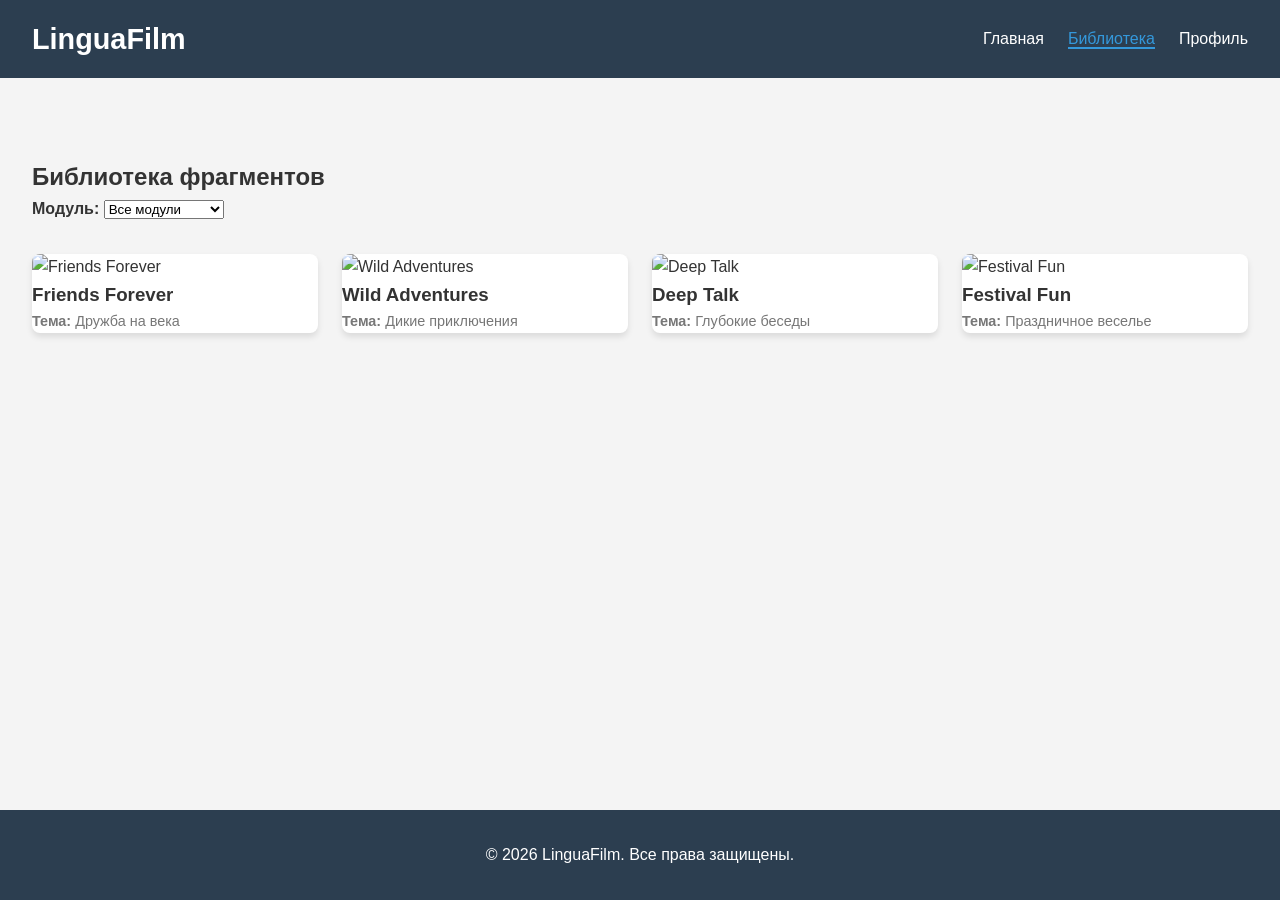
==== library.html @ 319207c6 "Add files via upload" ====
<!-- library.html -->

<!DOCTYPE html>
<html lang="ru">
<head>
    <meta charset="UTF-8">
    <meta name="viewport" content="width=device-width, initial-scale=1.0">
    <title>LinguaFilm — Библиотека</title>
    <link rel="stylesheet" href="styles.css">
</head>
<body>
    <header class="header">
        <a href="index.html" class="logo">LinguaFilm</a>
        <nav class="nav">
            <ul>
                <li><a href="index.html">Главная</a></li>
                <li><a href="library.html" class="active">Библиотека</a></li>
                <li><a href="profile.html">Профиль</a></li>
            </ul>
        </nav>
    </header>

    <main class="main">
        <section id="library" class="library">
            <h1>Библиотека фрагментов</h1>

            <!-- Фильтры -->
            <div class="filter">
                <label>Модуль:
                    <select id="moduleFilter">
                        <option value="all">Все модули</option>
                        <option value="friends">Friends Forever</option>
                        <option value="adventures">Wild Adventures</option>
                        <option value="talk">Deep Talk</option>
                        <option value="festival">Festival Fun</option>
                    </select>
                </label>
            </div>

            <!-- Контейнер для фрагментов -->
            <div id="clipsContainer" class="clips"></div>
        </section>
    </main>

    <!-- Модальное окно плеера для библиотеки -->
    <div id="player" class="modal hidden">
        <div class="modal-content">
            <span class="close" id="closePlayer">&times;</span>
            <h2 id="lessonTitle"></h2>
            <video controls width="100%" id="clipVideo">
                Ваш браузер не поддерживает видео.
            </video>
            <div class="phrases-list">
                <h4>Фразы для изучения:</h4>
                <ul id="transriptList"></ul>
            </div>
        </div>
    </div>

    <footer class="footer">
        <p>&copy; 2026 LinguaFilm. Все права защищены.</p>
    </footer>


    <script src="script_library.js"></script>
</body>
</html>
---- styles.css ----
/* Базовые стили */
* {
    margin: 0;
    padding: 0;
    box-sizing: border-box;
}

body {
    min-height: 100vh;
    display: grid;
    grid-template-rows: auto 1fr auto;
    font-family: 'Segoe UI', Tahoma, Geneva, Verdana, sans-serif;
    line-height: 1.6;
    color: #333;
    background-color: #f4f4f4;
}

/* Шапка */
.header {
    background-color: #2c3e50;
    color: white;
    display: flex;
    justify-content: space-between;
    align-items: center;
    padding: 1rem 2rem;
}

.logo {
    font-size: 1.8rem;
    font-weight: bold;
    text-decoration: none;
    color: inherit;
    display: inline-block;
}

.nav ul {
    list-style: none;
    display: flex;
    gap: 1.5rem;
}

.nav a {
    color: white;
    text-decoration: none;
    font-weight: 500;
}

.nav a.active {
    color: #3498db;
    border-bottom: 2px solid #3498db;
}

/* Основной контент */
.main {
    padding: 2rem;
}
.modules-grid{
    max-width: 1200px;
    margin-left: auto;
    margin-right: auto;
}

/* Герой‑секция */
.hero {
    text-align: center;
    padding: 3rem 0;
    background: linear-gradient(135deg, #452aab 0%, #f00071 100%);
    color: white;
    margin-bottom: 3rem;
}

.hero h1 {
    font-size: 2.5rem;
    margin-bottom: 1rem;
}

.hero p {
    font-size: 1.2rem;
    margin-bottom: 2rem;
}

#startButton {
    padding: 0.8rem 2rem;
    background-color: #e74c3c;
    color: white;
    border: none;
    border-radius: 5px;
    cursor: pointer;
    font-size: 1rem;
}

/* Сетка модулей "змейкой" */
.modules-grid {
    display: grid;
    grid-template-columns: repeat(2, 1fr);
    gap: 2rem;
    margin-bottom: 4rem;
}

/* Стили для квадратиков модулей */
.module-tile {
    aspect-ratio: 2 / 1;
    background: linear-gradient(135deg, #667eea 0%, #764ba1 100%);
    border-radius: 12px;
    cursor: pointer;
    transition: transform 0.3s, box-shadow 0.3s;
    display: flex;
    align-items: center;
    justify-content: center;
    overflow: hidden;
    position: relative;
}

.module-tile:hover {
    transform: translateY(-5px);
    box-shadow: 0 10px 25px rgba(0, 0, 0, 0.1);
}

.tile-content {
    text-align: center;
    color: white;
    padding: 2rem;
    z-index: 1;
}

.tile-content h3 {
    font-size: 1.3rem;
    margin-bottom: 0.5rem;
}

.tile-content p {
    font-size: 1rem;
    opacity: 0.9;
}

/* Библиотека клипов */
.library {
    margin-top: 3rem;
}

.filter {
    display: flex;
    gap: 1rem;
    margin-bottom: 2rem;
    flex-wrap: wrap;
}

.filter label {
    font-weight: 600;
}

.clips {
    display: grid;
    grid-template-columns: repeat(auto-fit, minmax(280px, 1fr));
    gap: 1.5rem;
}

.clip-card {
    background-color: white;
    border-radius: 8px;
    overflow: hidden;
    box-shadow: 0 4px 6px rgba(0, 0, 0, 0.1);
    cursor: pointer;
}

.clip-card img {
    width: 100%;
    height: 160px;
    object-fit: cover;
}

.clip-card .info {
    padding: 1rem;
}

.clip-card h4 {
    margin-bottom: 0.5rem;
    font-size: 1.1rem;
}

.clip-card p {
    color: #777;
    font-size: 0.9rem;
}

/* Модальное окно и плеер */
.modal, .player {
    position: fixed;
    top: 0;
    left: 0;
    width: 100%;
    height: 100%;
    background-color: rgba(0, 0, 0, 0.8);
    z-index: 1000;
    align-items: center;
    justify-content: center;
}

.hidden {
    display: none;
}

.modal.active, .player.active {
    display: flex;
}

.modal-content, .player {
    position: fixed;
    top: 50%;
    left: 50%;
    transform: translate(-50%, -50%);
    background-color: white;
    width: 90%;
    max-width: 800px;
    border-radius: 12px;
    box-shadow: 0 10px 30px rgba(0, 0, 0, 0.3);
    padding: 2rem;
    z-index: 1000;
    max-height: 90vh;
    overflow-y: auto;
}

/* Блокировка прокрутки основного сайта */
body.modal-open {
    overflow: hidden; /* Блокируем прокрутку body */
    height: 100vh; /* Фиксируем высоту body */
}

.player {
    transform: translate(-50%, -50%);
    top: 50%;
    left: 50%;
    box-shadow: 0 10px 30px rgba(0, 0, 0, 0.3);
    padding: 2rem;
}

/* Кнопка закрытия */
.close, #closePlayer {
    position: absolute;
    right: 1rem;
    top: 1rem;
    font-size: 2rem;
    cursor: pointer;
    color: #999;
    z-index: 2;
}

.close:hover, #closePlayer:hover {
    color: #333;
}

#closePlayer {
    margin-top: 1.5rem;
    padding: 0.7rem 1.5rem;
    background-color: #bdc3c7;
    border: none;
    border-radius: 5px;
    cursor: pointer;
    position: static;
    transform: none;
    top: auto;
    right: auto;
}

/* Заголовок урока в модальном окне */
#lessonTitle {
    margin-bottom: 1.5rem;
    color: #2c3e50;
    text-align: center;
}

/* Видео в модальном окне и плеере */
#clipVideo {
    width: 100%;
    border-radius: 8px;
    margin-bottom: 1.5rem;
}

.video-container {
    margin-bottom: 2rem;
}

/* Стили для списка фраз */
.phrases-list, .transcript {
    margin-top: 1.5rem;
}

.phrases-list h4, .transcript h3 {
    margin-bottom: 1rem;
    color: #2c3e50;
    text-align: center;
}

#transcriptList {
    list-style-type: none;
}

#transcriptList li {
    padding: 0.75rem 1rem;
    margin-bottom: 0.5rem;
    background: #f8f9fa;
    border-left: 4px solid #667eea;
    border-radius: 4px;
}

#transcriptList .original, #transcriptList .translation {
    display: block;
}

.original {
    font-weight: 600;
    color: #333;
}

.translation {
    color: #666;
    font-style: italic;
}

/* Стили для страницы профиля */
.profile-wrapper {
    max-width: 600px;
    margin: 2rem auto;
    text-align: center;
    padding: 2rem;
}

.profile h1 {
    color: #2c3e50;
    font-size: 2.5rem;
    margin-bottom: 1.5rem;
    text-align: center;
}

.profile-content {
    background: white;
    border-radius: 12px;
    box-shadow: 0 4px 20px rgba(0, 0, 0, 0.1);
    padding: 2rem;
    margin: 0 auto;
}

.user-info h2 {
    color: #333;
    font-size: 1.8rem;
    margin-bottom: 1rem;
}

.user-info p {
    color: #666;
    font-size: 1.1rem;
    line-height: 1.6;
    margin-bottom: 2rem;
}

/* Стили для уведомления о регистрации */
.registration-notice {
    background: #fff8e1;
    border-left: 4px solid #ffc107;
    padding: 1.5rem;
    border-radius: 8px;
    margin: 2rem 0;
}

.registration-notice h3 {
    color: #f39c12;
    margin-bottom: 0.5rem;
}

.registration-notice p {
    color: #555;
    line-height: 1.5;
}

/* Стили для статистики */
.progress-stats h3 {
    color: #2c3e50;
    text-align: center;
    margin-bottom: 1.5rem;
    font-size: 1.5rem;
}

.stats-grid {
    display: grid;
    grid-template-columns: 1fr;
    gap: 1rem;
}

.stat-item {
    display: flex;
    justify-content: space-between;
    align-items: center;
    padding: 0.8rem 1rem;
    background: #f8f9fa;
    border-radius: 8px;
    border: 1px solid #e9ecef;
}

.stat-label {
    font-weight: 500;
    color: #495057;
}

.stat-value {
    font-weight: bold;
    color: #2c3e50;
    font-size: 1.2rem;
}

/* Футер */
.footer {
    margin-top: 3rem;
    grid-row: 3;
    text-align: center;
    padding: 2rem;
    background-color: #2c3e50;
    color: white;
}

/* Адаптивность для планшетов */
@media (max-width: 768px) {
    .modules-grid {
        grid-template-columns: 1fr;
        gap: 1.5rem;
    }

    .modal-content, .player {
        width: 95%;
        padding: 1.5rem;
    }

    .hero h1 {
        font-size: 2rem;
    }

    .header, .filter {
        flex-direction: column;
        align-items: center;
        text-align: center;
    }

    .nav ul {
        margin-top: 1rem;
        gap: 1rem;
    }

    .profile-wrapper {
        padding: 1rem;
        margin: 1rem auto;
    }

    .profile h1 {
        font-size: 2rem;
    }

    .profile-content {
        padding: 1.5rem;
    }

    .tile-content h3 {
        font-size: 1.1rem;
    }

    .tile-content p {
        font-size: 0.9rem;
    }

    #lessonTitle {
        font-size: 1.4rem;
    }
}

/* Адаптивность для мобильных устройств */
@media (max-width: 480px) {
    .header {
        padding: 0.75rem 3%;
        flex-direction: column;
        gap: 0.5rem;
    }

    .nav ul {
        gap: 1rem;
    }

    .tile-content h3 {
        font-size: 1.1rem;
    }

    .tile-content p {
        font-size: 0.9rem;
    }

    #lessonTitle {
        font-size: 1.4rem;
    }
}
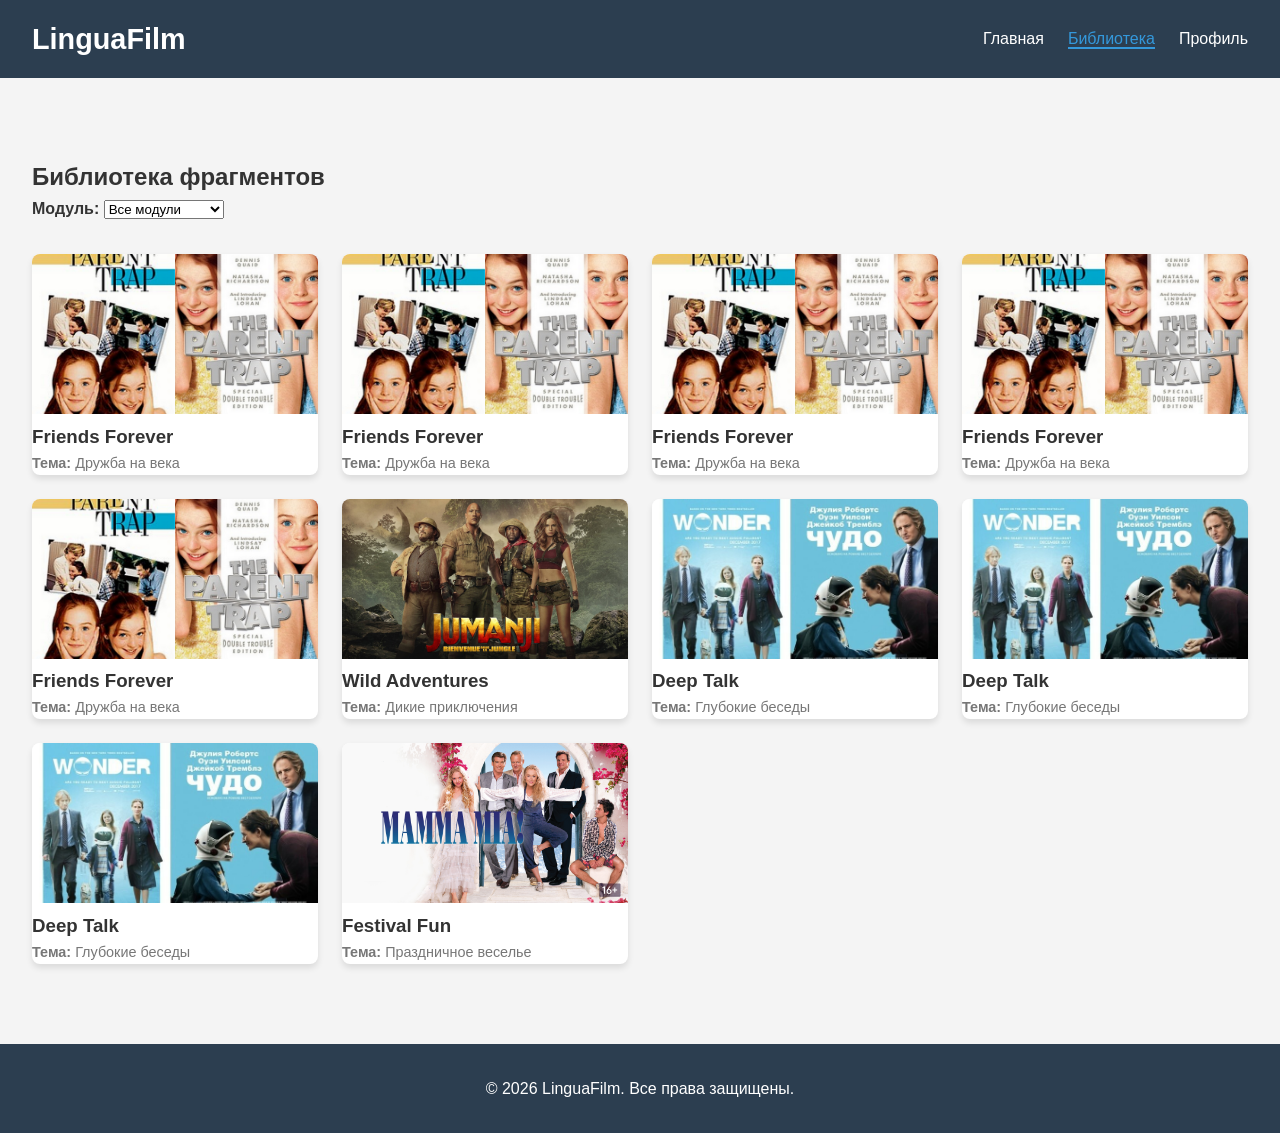
==== commit c5dc75b1: "Add files via upload" ====
--- a/library.html
+++ b/library.html
@@ -6,6 +6,10 @@
     <meta charset="UTF-8">
     <meta name="viewport" content="width=device-width, initial-scale=1.0">
     <title>LinguaFilm — Библиотека</title>
+    <link rel="apple-touch-icon" sizes="180x180" href="favicon_io/apple-touch-icon.png">
+    <link rel="icon" type="image/png" sizes="32x32" href="favicon_io/favicon-32x32.png">
+    <link rel="icon" type="image/png" sizes="16x16" href="favicon_io/favicon-16x16.png">
+    <link rel="manifest" href="favicon_io/site.webmanifest">
     <link rel="stylesheet" href="styles.css">
 </head>
 <body>
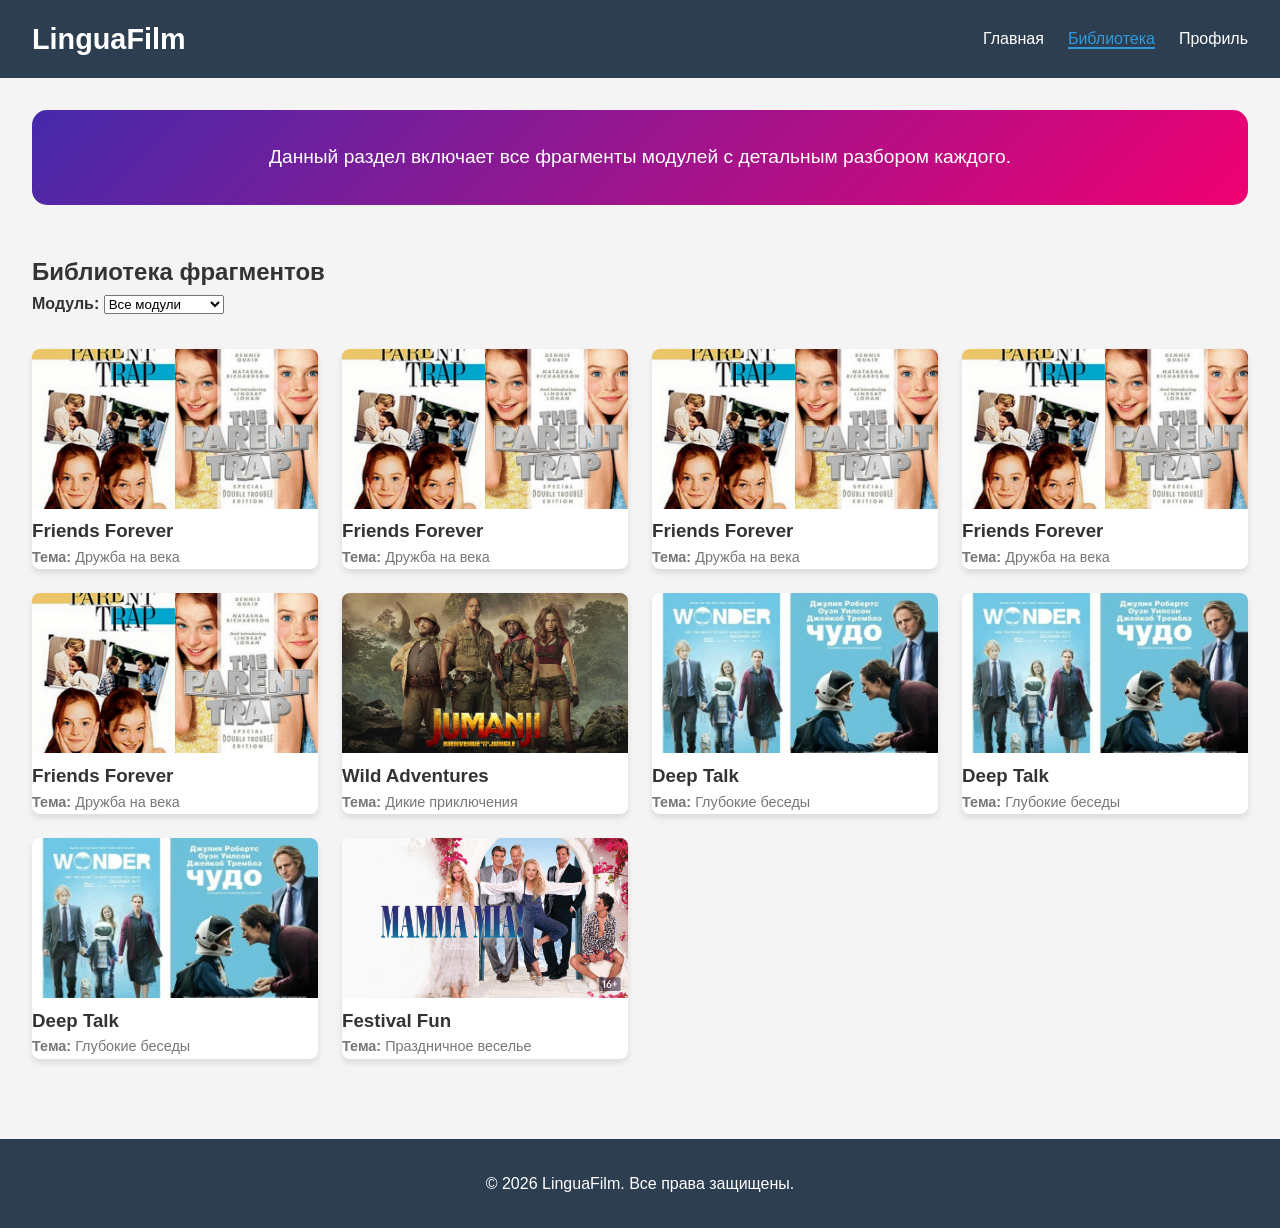
==== commit 3b9978be: "Add files via upload" ====
--- a/library.html
+++ b/library.html
@@ -25,6 +25,9 @@
     </header>
 
     <main class="main">
+        <section id="home" class="hero_library">    
+            <p>Данный раздел включает все фрагменты модулей с детальным разбором каждого.</p>
+        </section>
         <section id="library" class="library">
             <h1>Библиотека фрагментов</h1>
 
--- a/styles.css
+++ b/styles.css
@@ -79,6 +79,31 @@
     font-size: 1.2rem;
     margin-bottom: 2rem;
 }
+/* Герой‑секция library */
+.hero_library {
+    display: flex;                    
+    flex-direction: column;           
+    justify-content: center;         
+    align-items: center;             
+    padding: 0;                       
+    background: linear-gradient(135deg, #452aab 0%, #f00071 100%);
+    color: white;
+    margin-bottom: 3rem;
+    border-radius: 15px;
+}
+
+.hero_library h1 {
+    font-size: 2.5rem;
+    margin-bottom: 1rem;
+}
+
+.hero_library p {
+    font-size: 1.2rem;
+    margin-top: 2rem;
+    margin-bottom: 2rem;
+    text-align: center;    
+}
+
 
 #startButton {
     padding: 0.8rem 2rem;
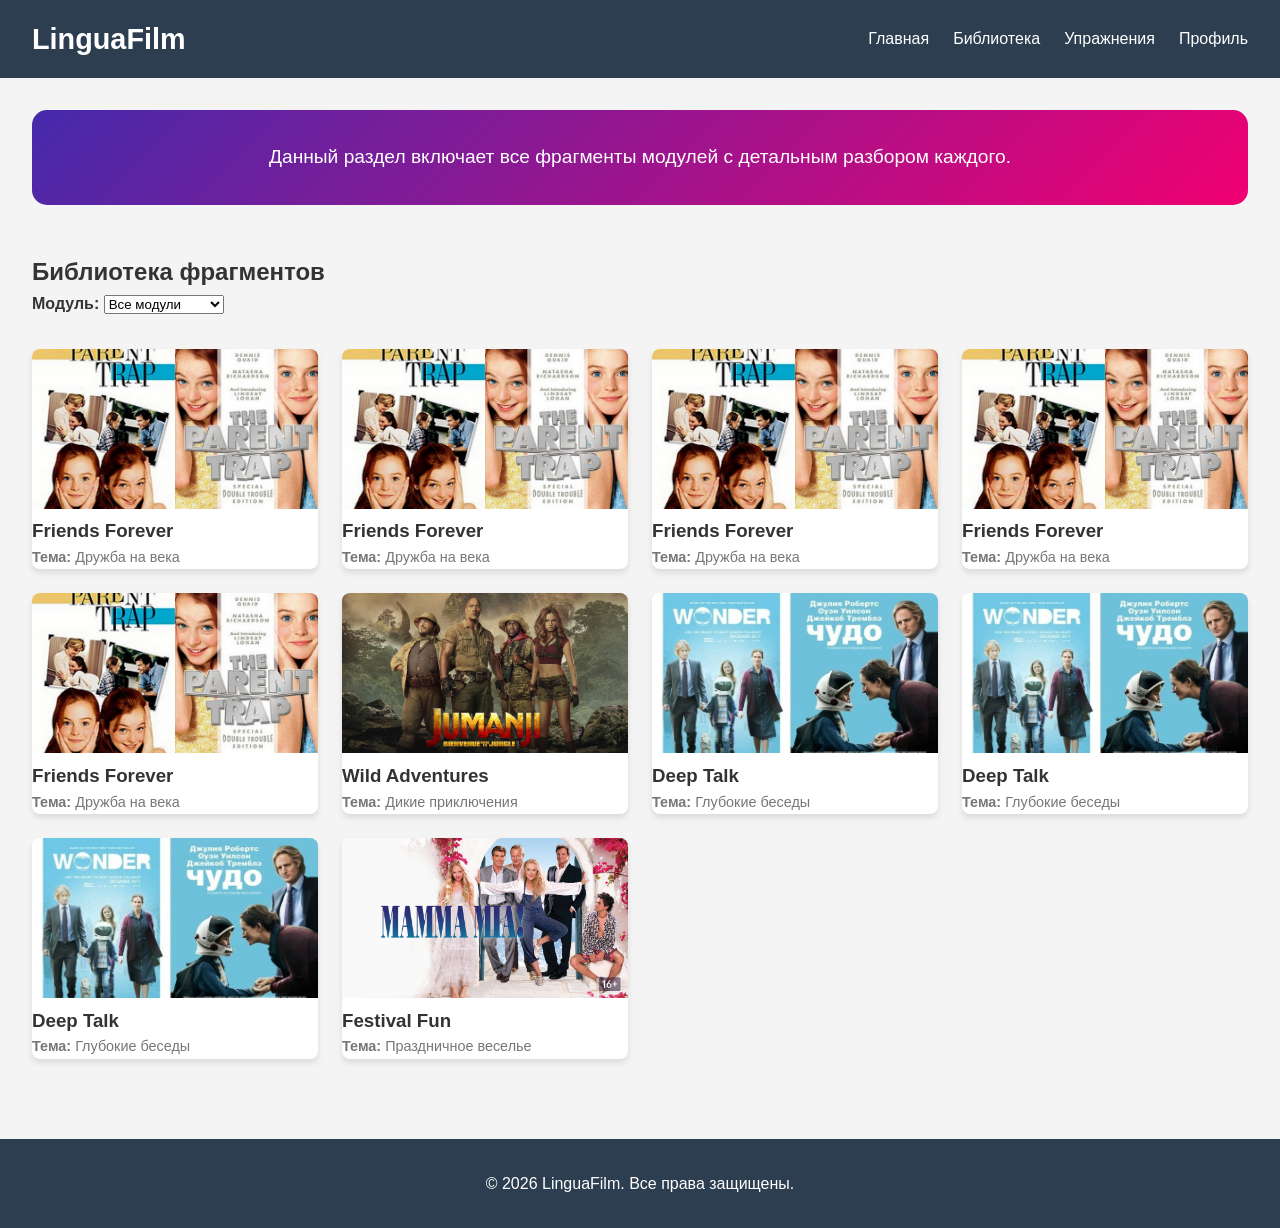
==== commit 5b5b0df4: "Add files via upload" ====
--- a/library.html
+++ b/library.html
@@ -18,7 +18,8 @@
         <nav class="nav">
             <ul>
                 <li><a href="index.html">Главная</a></li>
-                <li><a href="library.html" class="active">Библиотека</a></li>
+                <li><a href="library.html">Библиотека</a></li>
+                <li><a href="exercises.html">Упражнения</a></li>
                 <li><a href="profile.html">Профиль</a></li>
             </ul>
         </nav>
--- a/styles.css
+++ b/styles.css
@@ -220,17 +220,20 @@
     z-index: 1000;
     align-items: center;
     justify-content: center;
-}
+    display: flex; 
+}
+
 
 .hidden {
     display: none;
 }
 
-.modal.active, .player.active {
-    display: flex;
-}
-
-.modal-content, .player {
+
+/* .modal.active, .player.active {
+    display: flex;
+} */
+
+.modal-content {
     position: fixed;
     top: 50%;
     left: 50%;
@@ -241,15 +244,65 @@
     border-radius: 12px;
     box-shadow: 0 10px 30px rgba(0, 0, 0, 0.3);
     padding: 2rem;
-    z-index: 1000;
+    z-index: 1001; /* УВЕЛИЧИТЬ на 1 относительно фона (.modal) */
     max-height: 90vh;
     overflow-y: auto;
-}
-
-/* Блокировка прокрутки основного сайта */
-body.modal-open {
-    overflow: hidden; /* Блокируем прокрутку body */
-    height: 100vh; /* Фиксируем высоту body */
+    opacity: 0; /* Начальное состояние — невидимо */
+    transform: translate(-50%, calc(-50% + 20px)); /* Слегка смещено вниз */
+    transition: all 0.3s ease; /* Плавная анимация */
+}
+
+.modal-header {
+    display: flex;
+    flex-direction: column;
+    gap: 15px; /* Расстояние между кнопкой и заголовком */
+    align-items: flex-start;
+    width: 100%;
+    margin-bottom: 20px; /* Отступ от остального контента */
+}
+
+.btn-back {
+    position: relative;
+    /* остальные стили кнопки */
+}
+
+
+
+.dialog-box {
+    background-color: #f8f9fa;
+    border: 1px solid #dee2e6;
+    padding: 15px;
+    border-radius: 8px;
+    margin: 15px 0;
+}
+
+.comprehension-question {
+    margin-bottom: 20px;
+}
+
+.options {
+    display: flex;
+    flex-direction: column;
+    gap: 8px;
+    margin-top: 5px;
+}
+
+.option {
+    cursor: pointer;
+    padding: 8px;
+    border: 1px solid transparent;
+    border-radius: 4px;
+}
+
+.option:hover {
+    background-color: #f0f0f0;
+}
+
+
+/* Эффект появления: когда у modal НЕТ класса hidden, контент плавно появляется */
+.modal:not(.hidden) .modal-content {
+    opacity: 1;
+    transform: translate(-50%, -50%); /* Возвращается в центр */
 }
 
 .player {
@@ -260,6 +313,21 @@
     padding: 2rem;
 }
 
+
+/* Блокировка прокрутки основного сайта */
+body.modal-open {
+    overflow: hidden; /* Блокируем прокрутку body */
+    height: 100vh; /* Фиксируем высоту body */
+}
+
+.player {
+    transform: translate(-50%, -50%);
+    top: 50%;
+    left: 50%;
+    box-shadow: 0 10px 30px rgba(0, 0, 0, 0.3);
+    padding: 2rem;
+}
+
 /* Кнопка закрытия */
 .close, #closePlayer {
     position: absolute;
@@ -287,6 +355,40 @@
     top: auto;
     right: auto;
 }
+
+
+.btn-back {
+    position: relative; /* Вместо absolute/fixed */
+    display: inline-flex;
+    align-items: center;
+    justify-content: center;
+    gap: 8px;
+    background: #6200ee;
+    color: white;
+    border: none;
+    padding: 12px 24px;
+    border-radius: 8px;
+    font-size: 16px;
+    cursor: pointer;
+    z-index: 10; /* Выше основного контента, но ниже крестика */
+    margin-bottom: 20px; /* Отступ снизу от кнопки */
+}
+
+.btn-back:hover {
+    background: #3700b3;
+}
+
+/* Скрываем кнопку по умолчанию */
+.btn-back.hidden {
+    display: none;
+}
+
+/* Отступ для заголовка после кнопки */
+.exercise-title {
+    margin-top: 0; /* Убираем стандартный отступ h2 */
+    padding-top: 10px; /* Небольшой отступ от кнопки */
+}
+
 
 /* Заголовок урока в модальном окне */
 #lessonTitle {
@@ -433,6 +535,90 @@
     font-size: 1.2rem;
 }
 
+
+/* доп стили для упр*/
+/* Стили для упражнений */
+.exercises-grid {
+    display: grid;
+    grid-template-columns: repeat(auto-fit, minmax(300px, 1fr));
+    gap: 2rem;
+    margin-bottom: 4rem;
+}
+
+.exercise-tile {
+    aspect-ratio: 1 / 1;
+    background: linear-gradient(135deg, #667eea 0%, #764ba1 100%);
+    border-radius: 12px;
+    cursor: pointer;
+    transition: transform 0.3s, box-shadow 0.3s;
+    display: flex;
+    align-items: center;
+    justify-content: center;
+    overflow: hidden;
+    position: relative;
+}
+
+.exercise-tile:hover {
+    transform: translateY(-5px);
+    box-shadow: 0 10px 25px rgba(0, 0, 0, 0.1);
+}
+
+.module-buttons {
+    display: flex;
+    flex-wrap: wrap;
+    gap: 1rem;
+    margin-top: 1rem;
+}
+
+.btn-module {
+    padding: 0.8rem 1.5rem;
+    background-color: #3498db;
+    color: white;
+    border: none;
+    border-radius: 5px;
+    cursor: pointer;
+    font-size: 1rem;
+    transition: background-color 0.3s;
+}
+
+.btn-module:hover {
+    background-color: #2980b9;
+}
+
+.options {
+    margin: 1rem 0;
+}
+
+/* Кнопка "Назад" в модальном окне */
+#backToModules {
+    position: absolute;
+    left: 1rem;
+    top: 1rem;
+    background: transparent;
+    border: none;
+    color: #999;
+    font-size: 1.5rem;
+    cursor: pointer;
+    padding: 0.2rem 0.5rem;
+    z-index: 10;
+    transition: color 0.2s;
+}
+
+#backToModules:hover {
+    color: #333;
+}
+
+/* Скрываем кнопку закрытия (крестик) при активном выборе упражнения, 
+   чтобы не было двух кнопок выхода */
+#closeExercise.hidden-close {
+    display: none;
+}
+
+
+
+
+
+
 /* Футер */
 .footer {
     margin-top: 3rem;
